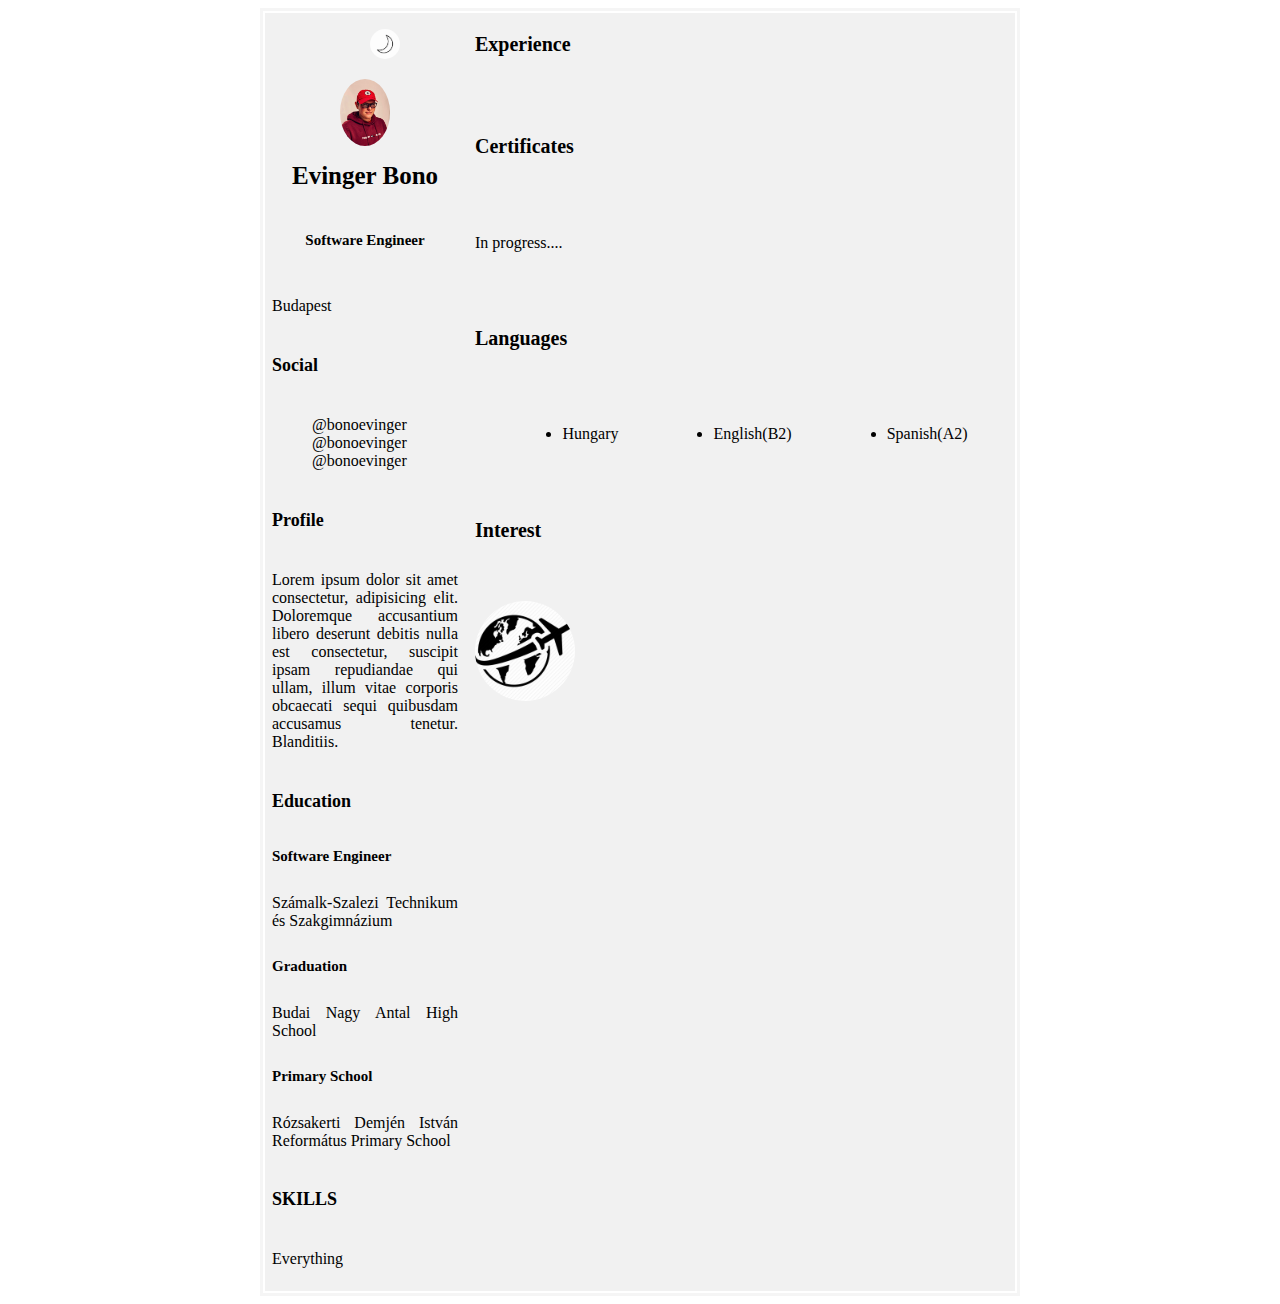
==== index.html @ 8d124a8b "Fel_Kesz" ====
<!DOCTYPE html>
<html lang="en">
<head>
    <meta charset="UTF-8">
    <meta name="description" content="Free Web tutorials">
    <meta name="keywords" content="HTML, CSS, JavaScript">
    <meta name="author" content="Evinger Bono önéletrajz">
    <meta name="viewport" content="width=device-width, initial-scale=1.0">
    <title>Evinger Bono</title>
    <link rel="stylesheet" href="stilus.css">
</head>
<body>
    <main>
        <header>
            <ul>
                <li><a href="fekete.html"><img src="./kepek/hold.jpg" alt="Hold" style="max-width:30px;"></a></li>
            </ul>
            <img src="./kepek/en.jpg" alt="Evinger Bono" style="width: 50px">
            <h1>Evinger Bono</h1>
            <h5>Software Engineer</h5>
        </header>
        <article>
            <p>Budapest</p>
            <h4>Social</h4>
            <ul>
                <li>@bonoevinger</li>
                <li>@bonoevinger</li>
                <li>@bonoevinger</li>
            </ul>
            <h4>Profile</h4>
            <p>Lorem ipsum dolor sit amet consectetur, adipisicing elit. Doloremque accusantium libero deserunt debitis nulla est consectetur, suscipit ipsam repudiandae qui ullam, illum vitae corporis obcaecati sequi quibusdam accusamus tenetur. Blanditiis.</p>
            <h4>Education</h4>
            <h2>Software Engineer</h2>
            <p>Számalk-Szalezi Technikum és Szakgimnázium</p>
            <h2>Graduation</h2>
            <p>Budai Nagy Antal High School</p>
            <h2>Primary School</h2>
            <p>Rózsakerti Demjén István Református Primary School</p>
            <h4>SKILLS</h4>
            <p>Everything</p>

        </article>
        <aside>
            <h3>Experience</h3>

            <h3>Certificates</h3>
            <p>In progress....</p>
            <h3>Languages</h3>
            <ul>
                <li>Hungary</li>
                <li>English(B2)</li>
                <li>Spanish(A2)</li>
            </ul>
            <h3>Interest</h3>
            <img src="./kepek/travel.jpg" alt="Travel" style="width: 100px">

        </aside>
        <footer>

        </footer>
    </main>
</body>
</html>
---- stilus.css ----
header{
    display: grid;
    grid-area: h;
    background-color: rgb(241, 241, 241);
    text-align: center;
}
header ul li{
    list-style: none;

}
header img{
    margin: auto;
}
article{
    display: grid;
    grid-area: ar;
    background-color: rgb(241, 241, 241);
    padding: 7px;
    text-align: justify;

}

aside{
    display: grid;
    grid-area: as;
    padding-left: 10px;
    background-color: rgb(241, 241, 241);
}
img{
    border-radius: 100%;
}
footer{
    display: grid;
    grid-area: f;
    background-color: rgb(241, 241, 241);
}
h1{
    font-size: 25px;
    text-align: center;
}
h2{
    font-size: 15px;
    font-weight: bolder;
}
h3{
    font-size: 20px;
}
h4{
    font-size: 18px;
}
h5{
    font-size: 15px;
    font-family: 'Times New Roman', Times, serif;
    text-align: center;
}
article ul li{
    list-style: none;
    clear: both;
}

aside ul{
    display: flex;
    justify-content: space-around;
}
aside ul li{
    text-align: start;
    padding: auto;
}

main{
    border: 3px solid whitesmoke;
    max-width: 750px;
    padding: 2px;
    margin: auto;
    display: grid   ;
    grid-template-columns: 200px auto auto;
    grid-template-areas:    "h as as"
                            "ar as as"
                            "ar f f" 
                            "ar f f";

}
@media screen and (max-width:550px){
    main{
        display: grid;
        grid-template-columns: auto auto auto;
        grid-template-areas:    "h"
                                "ar"
                                "as"
                                "f";
    }
}
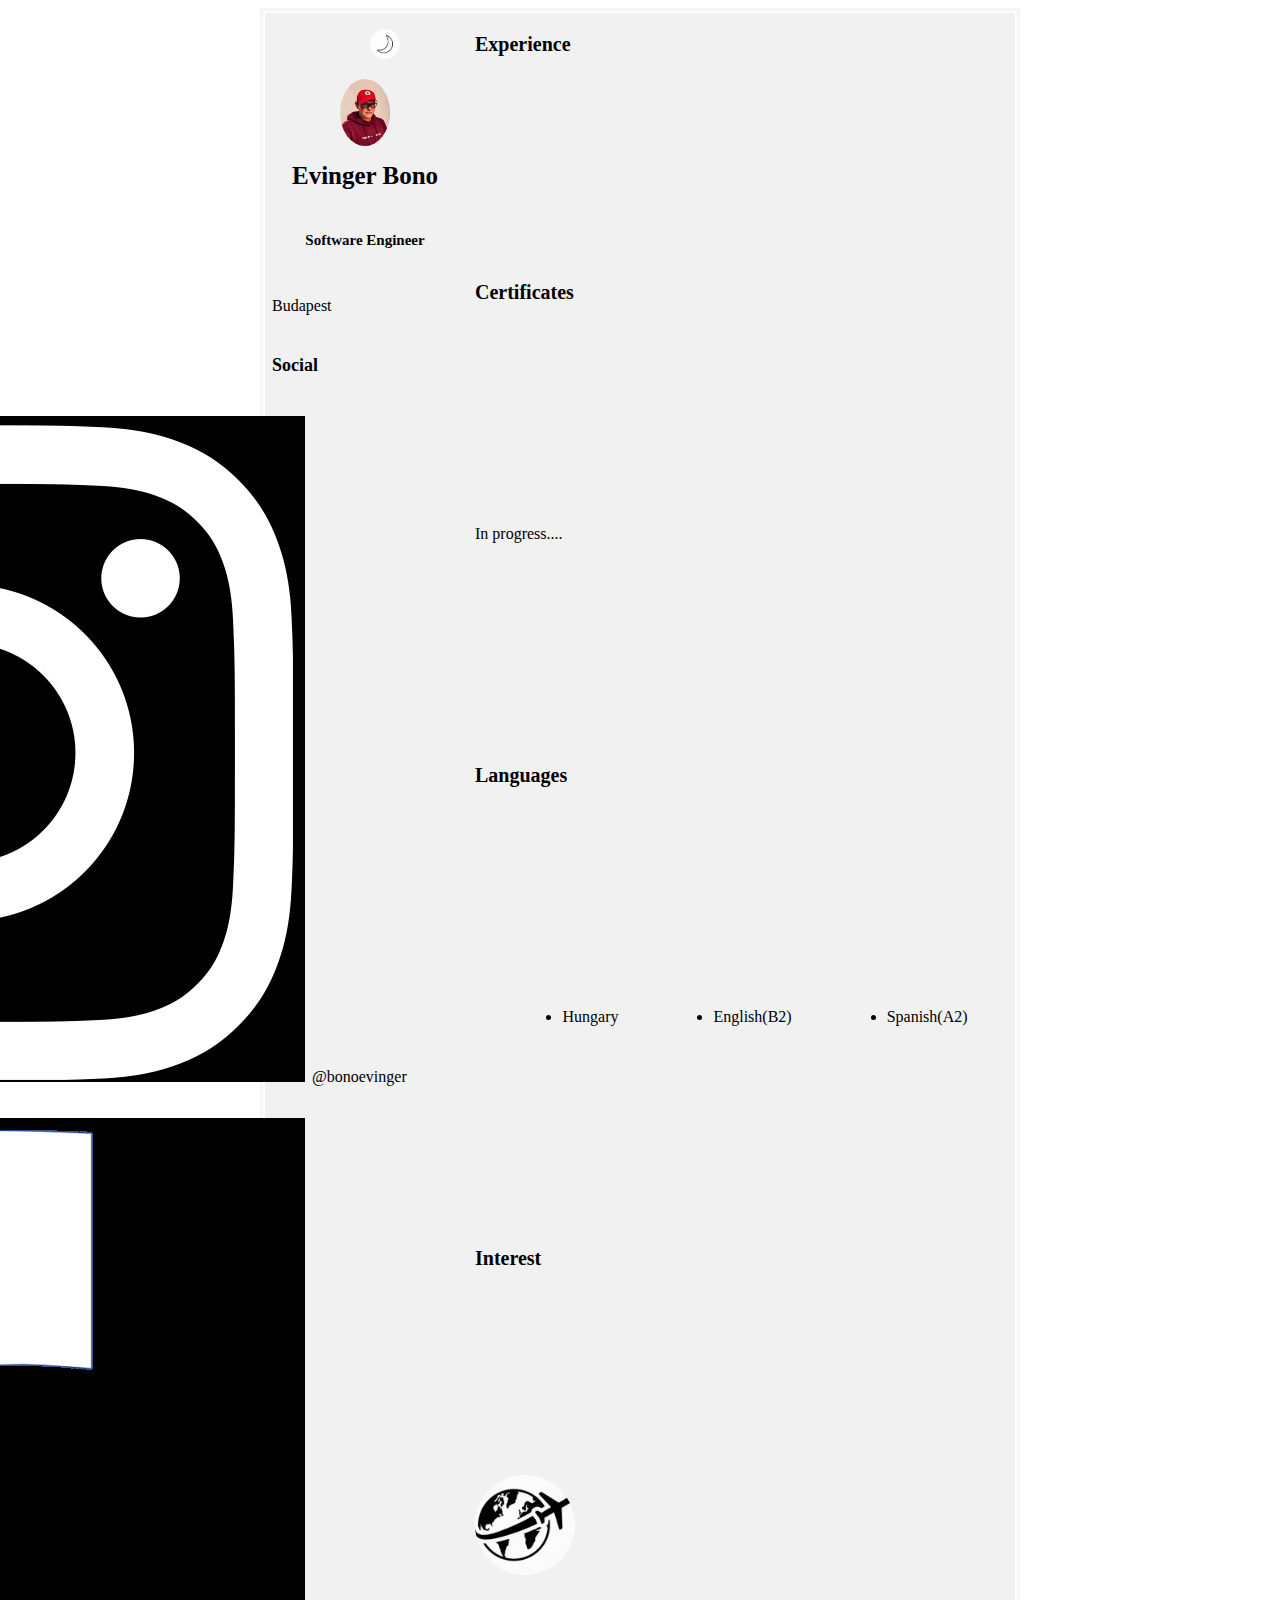
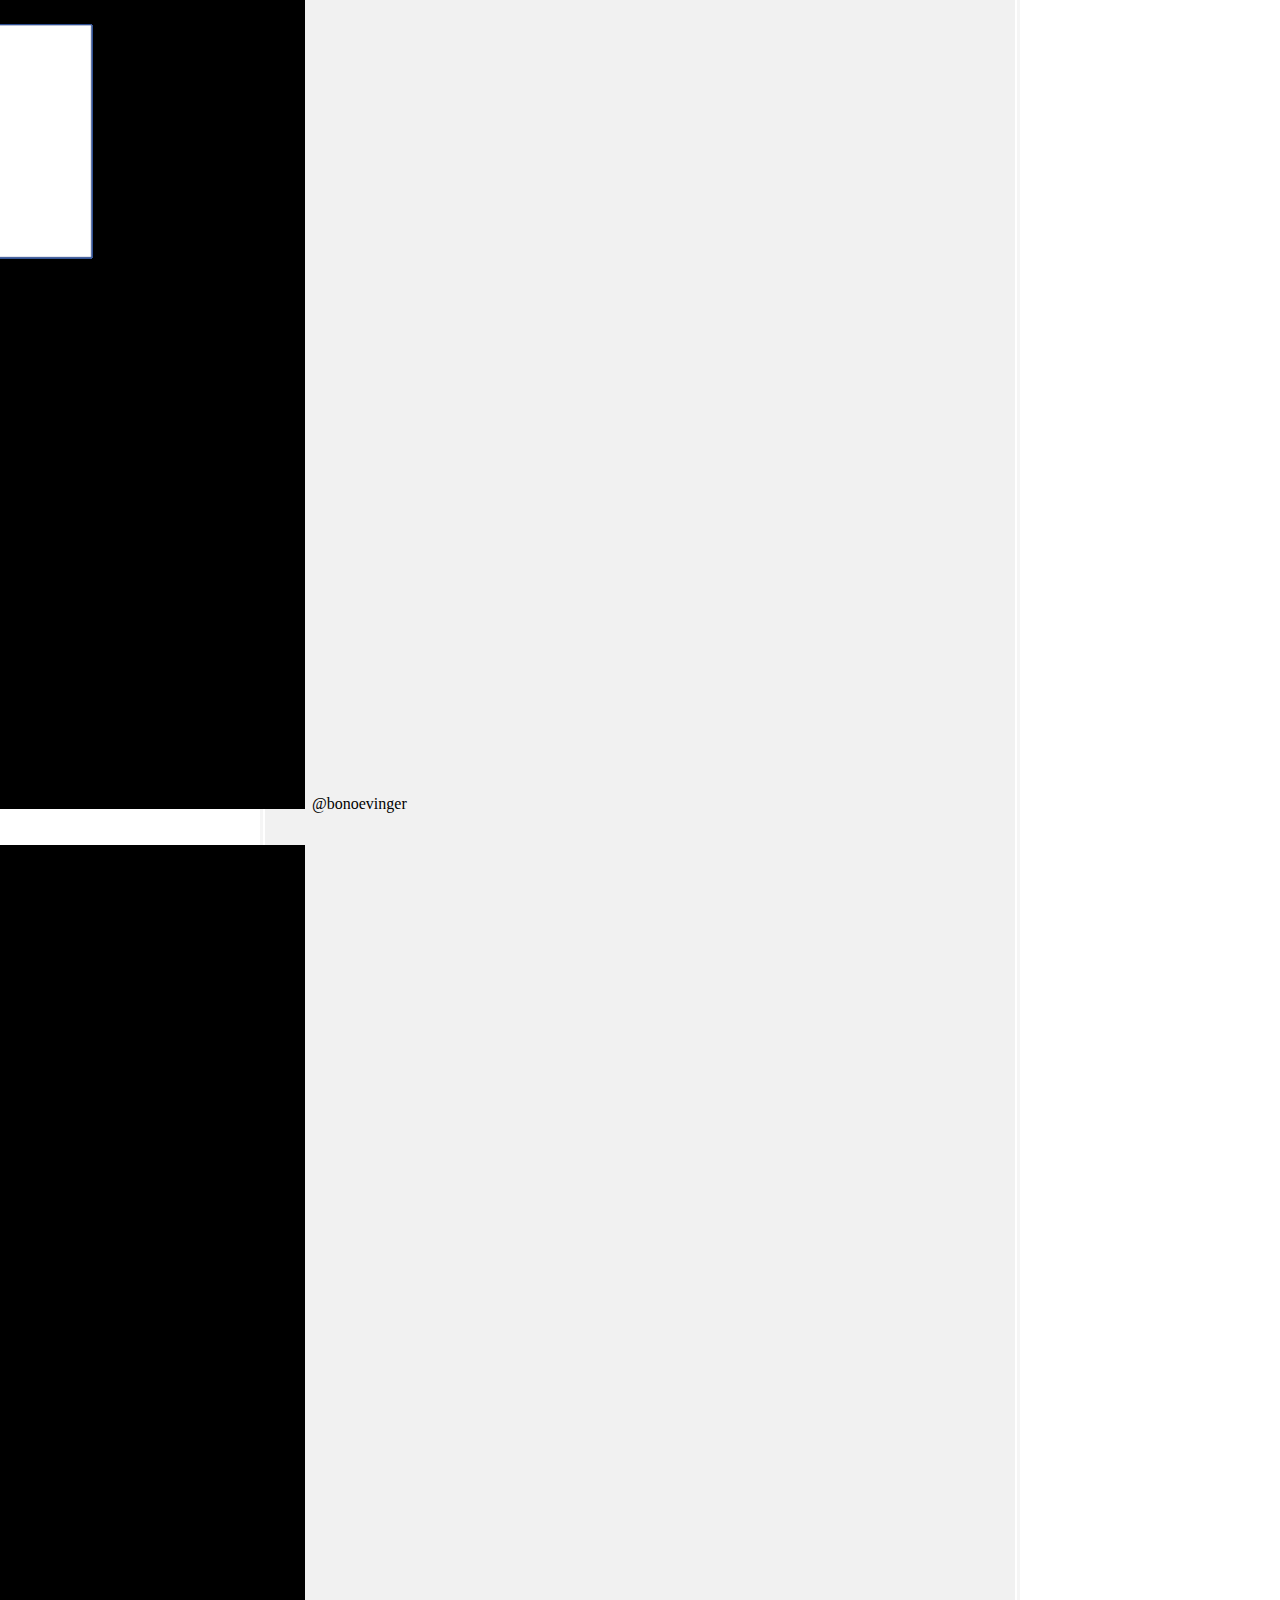
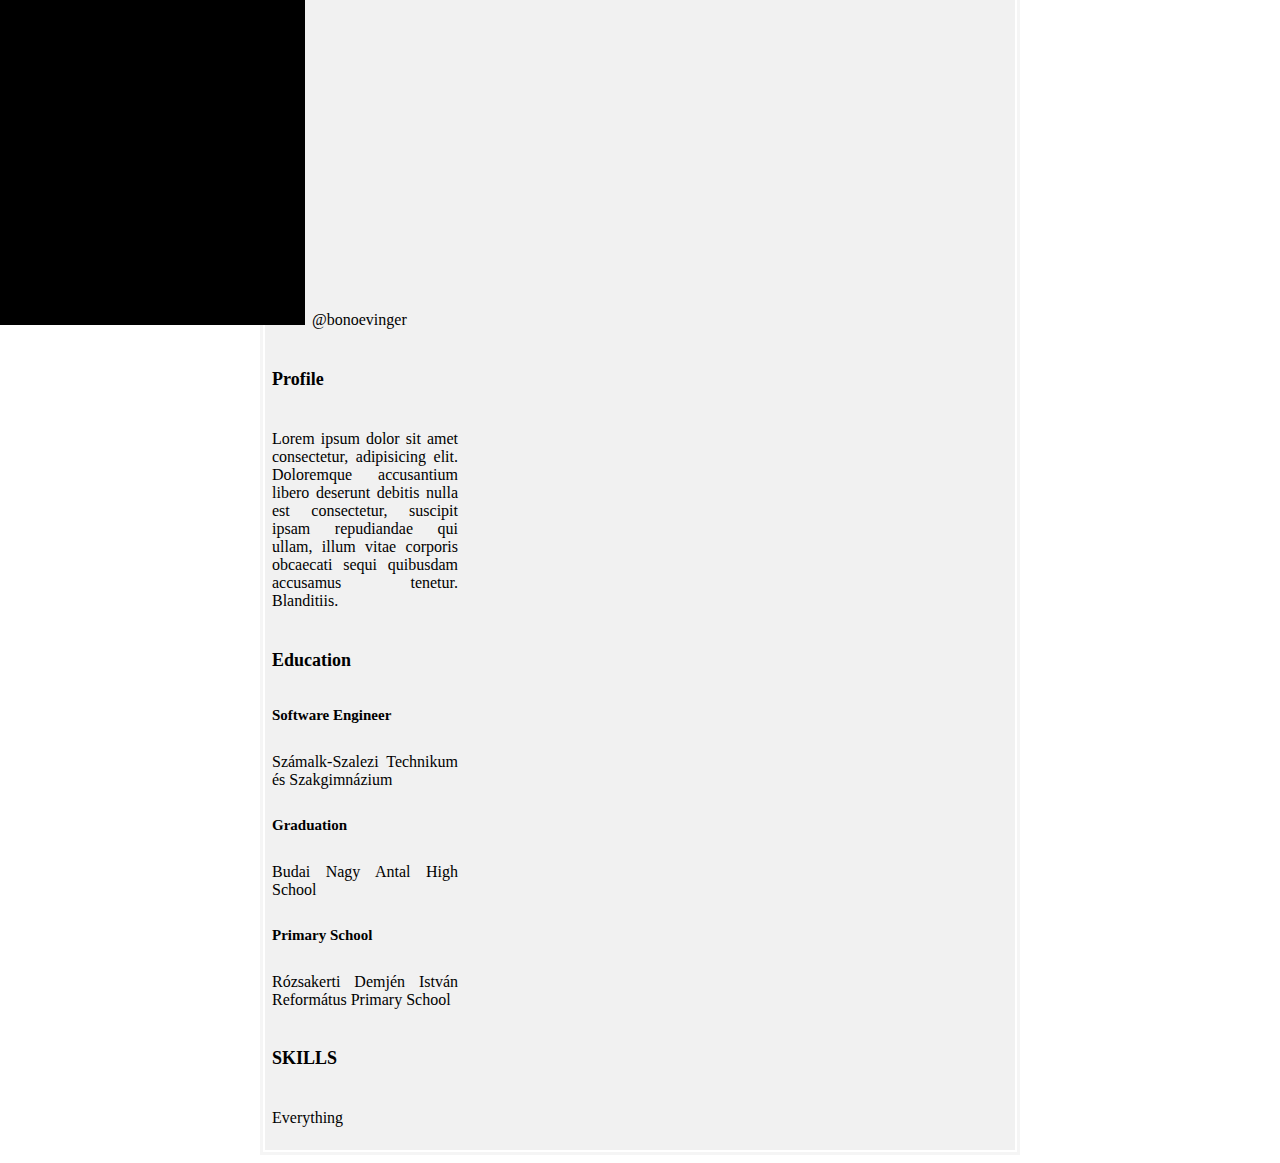
==== commit 7af4f872: "lifejlesztes" ====
--- a/index.html
+++ b/index.html
@@ -22,11 +22,21 @@
         <article>
             <p>Budapest</p>
             <h4>Social</h4>
-            <ul>
-                <li>@bonoevinger</li>
-                <li>@bonoevinger</li>
-                <li>@bonoevinger</li>
-            </ul>
+            <div class="insta">
+                <ul>
+                    <li>@bonoevinger</li>
+                </ul>
+            </div>
+            <div class="facebook">
+                <ul>
+                    <li>@bonoevinger</li>
+                </ul>
+            </div>
+            <div class="twitter">
+                <ul>
+                    <li>@bonoevinger</li>
+                </ul>
+            </div>
             <h4>Profile</h4>
             <p>Lorem ipsum dolor sit amet consectetur, adipisicing elit. Doloremque accusantium libero deserunt debitis nulla est consectetur, suscipit ipsam repudiandae qui ullam, illum vitae corporis obcaecati sequi quibusdam accusamus tenetur. Blanditiis.</p>
             <h4>Education</h4>
--- a/stilus.css
+++ b/stilus.css
@@ -7,6 +7,9 @@
 header ul li{
     list-style: none;
 
+}
+header ul li a img{
+    margin: right;
 }
 header img{
     margin: auto;
@@ -18,6 +21,15 @@
     padding: 7px;
     text-align: justify;
 
+}
+article .insta ul li{
+    list-style-image: url("./kepek/insta.jpg");
+}
+article .facebook ul li{
+    list-style-image: url("./kepek/face.jpg");
+}
+article .twitter ul li{
+    list-style-image: url("./kepek/twit.jpg");
 }
 
 aside{
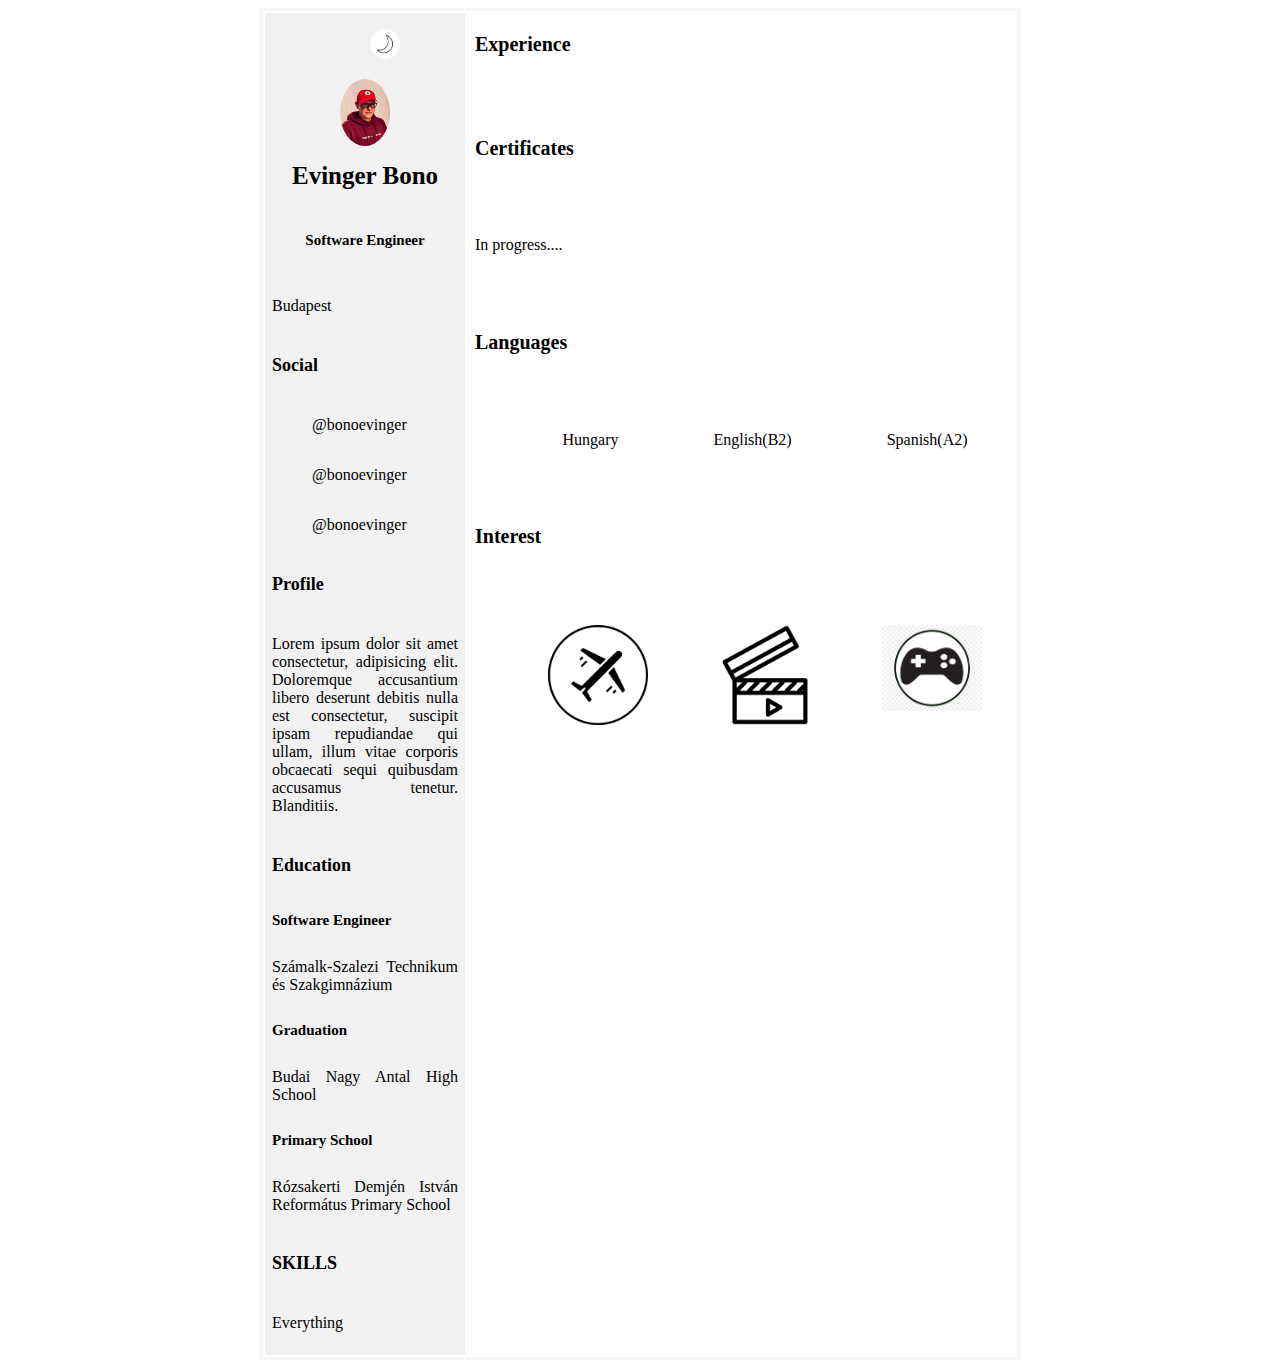
==== commit 9a5a6aca: "kepek_fejlesztese" ====
--- a/index.html
+++ b/index.html
@@ -62,7 +62,11 @@
                 <li>Spanish(A2)</li>
             </ul>
             <h3>Interest</h3>
-            <img src="./kepek/travel.jpg" alt="Travel" style="width: 100px">
+            <ul>
+                <li><img src="./kepek/travel.jpg" alt="Travel" style="width: 100px"></li>
+                <li><img src="./kepek/film.jpg" alt="Movie" style="width: 100px"></li>
+                <li><img src="./kepek/game.jpg" alt="Game" style="width: 100px"></li>
+            </ul>
 
         </aside>
         <footer>
--- a/stilus.css
+++ b/stilus.css
@@ -23,28 +23,28 @@
 
 }
 article .insta ul li{
-    list-style-image: url("./kepek/insta.jpg");
+    list-style-image: url("./kepek/insta.png");
 }
 article .facebook ul li{
-    list-style-image: url("./kepek/face.jpg");
+    list-style-image: url("./kepek/face.png");
 }
 article .twitter ul li{
-    list-style-image: url("./kepek/twit.jpg");
+    list-style-image: url("./kepek/twitter.png");
 }
 
 aside{
     display: grid;
     grid-area: as;
     padding-left: 10px;
-    background-color: rgb(241, 241, 241);
+    background-color: white;
 }
-img{
+header img{
     border-radius: 100%;
 }
 footer{
     display: grid;
     grid-area: f;
-    background-color: rgb(241, 241, 241);
+    background-color: white;
 }
 h1{
     font-size: 25px;
@@ -77,6 +77,7 @@
 aside ul li{
     text-align: start;
     padding: auto;
+    list-style: none;
 }
 
 main{
